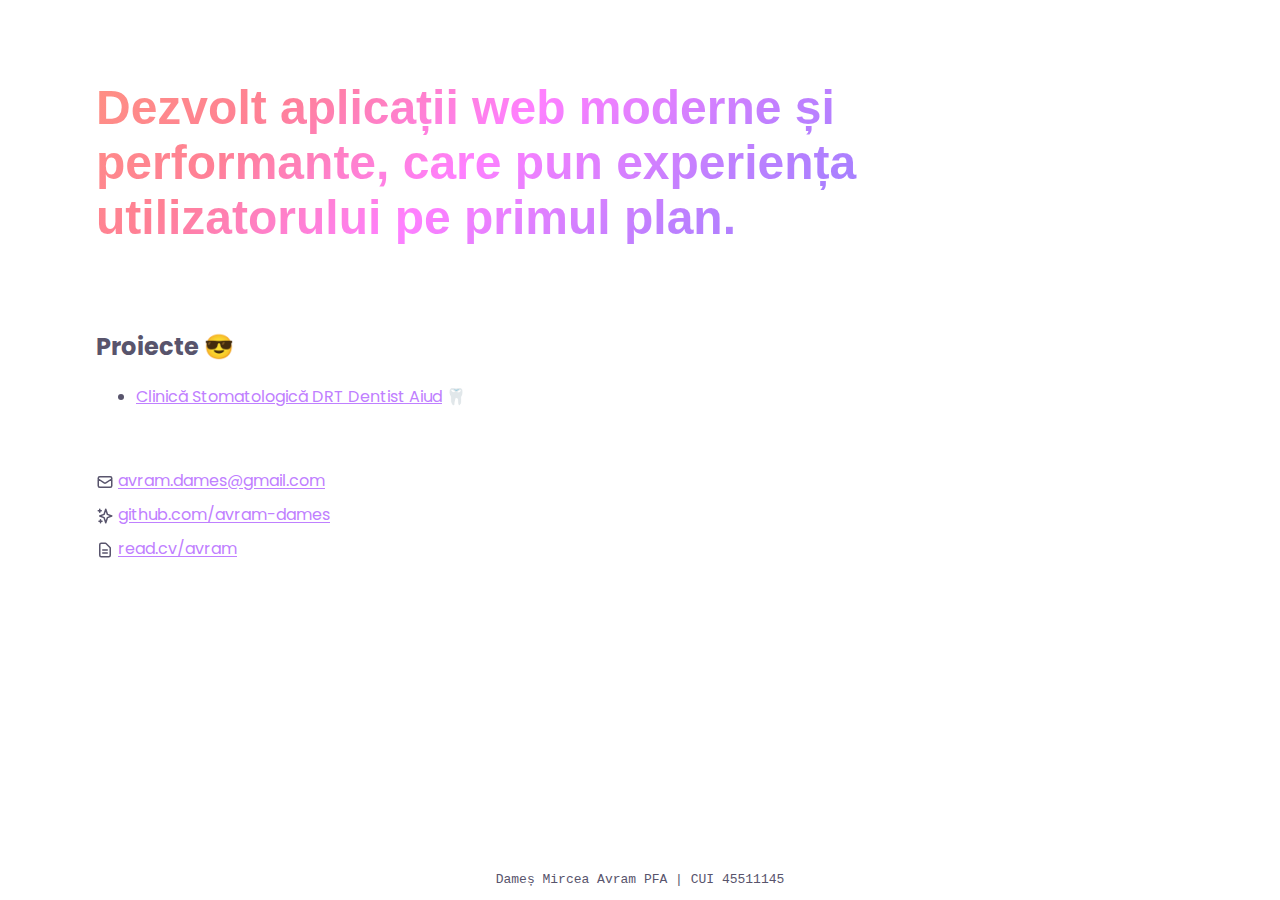
==== index.html @ 1227e177 "update links" ====
<!doctype html>

<html lang="en">

<head>
    <meta charset="utf-8">

    <title>Avram Dameș</title>
    <meta name="description"
        content="Avram Dameș Persoană Fizică Autorizată în Aiud, Județul Alba, prestez servicii de dezvoltare aplicații web moderne și performante, care pun experiența utilizatorului pe primul plan. Ofer servicii de consultanță pe proiecte de digitalizare, web design, web development, platforme de e-commerce, website-uri de prezentare, bloguri, etc.">
    <meta name="author" content="Avram Dameș">

    <meta name="viewport" content="width=device-width,initial-scale=1.0">

    <link rel="icon"
        href="data:image/svg+xml,<svg xmlns=%22http://www.w3.org/2000/svg%22 viewBox=%220 0 100 100%22><text y=%22.9em%22 font-size=%2290%22>👋</text></svg>">

    <link rel="stylesheet" href="css/styles.css?v=1.0">
    <link rel="preconnect" href="https://fonts.googleapis.com">
    <link rel="preconnect" href="https://fonts.gstatic.com" crossorigin>
    <link href="https://fonts.googleapis.com/css2?family=NunitoSans:wght@700&family=Poppins:wght@500&display=swap"
        rel="stylesheet">
</head>

<header>
    <h1>Dezvolt aplicații web moderne și performante, care pun experiența utilizatorului pe primul plan.</h1>
</header>

<div class="content">
    <section class="projects-gallery">
        <h2>Proiecte 😎</h2>
        <p>
        <ul>
            <li><a href="https://drtdentist.ro/">Clinică Stomatologică DRT Dentist Aiud</a> 🦷</li>
        </ul>
        </p>
    </section>

    <section class="contact">

        <p>
            <svg class="contact-icon" fill="none" stroke="currentColor" viewBox="0 0 24 24"
                xmlns="http://www.w3.org/2000/svg">
                <path stroke-linecap="round" stroke-linejoin="round" stroke-width="2"
                    d="M3 8l7.89 5.26a2 2 0 002.22 0L21 8M5 19h14a2 2 0 002-2V7a2 2 0 00-2-2H5a2 2 0 00-2 2v10a2 2 0 002 2z">
                </path>
            </svg>
            <a href="mailto:avram.dames@gmail.com">
                avram.dames@gmail.com
            </a>
        </p>

        <p>
            <svg xmlns="http://www.w3.org/2000/svg" class="contact-icon" fill="none" viewBox="0 0 24 24"
                stroke="currentColor">
                <path stroke-linecap="round" stroke-linejoin="round" stroke-width="2"
                    d="M5 3v4M3 5h4M6 17v4m-2-2h4m5-16l2.286 6.857L21 12l-5.714 2.143L13 21l-2.286-6.857L5 12l5.714-2.143L13 3z" />
            </svg>
            <a href="https://github.com/avram-dames" target="_">github.com/avram-dames</a>
        </p>

        <p>
            <svg xmlns="http://www.w3.org/2000/svg" class="contact-icon" fill="none" viewBox="0 0 24 24"
                stroke="currentColor">
                <path stroke-linecap="round" stroke-linejoin="round" stroke-width="2"
                    d="M9 12h6m-6 4h6m2 5H7a2 2 0 01-2-2V5a2 2 0 012-2h5.586a1 1 0 01.707.293l5.414 5.414a1 1 0 01.293.707V19a2 2 0 01-2 2z" />
            </svg>
            <a href="https://read.cv/avram" target="_">read.cv/avram</a>
        </p>


    </section>
</div>

<footer>
    <p>
        Dameș Mircea Avram PFA | CUI 45511145
    </p>
</footer>

<body>
    <script>
        if (window.matchMedia && window.matchMedia('(prefers-color-scheme: dark)').matches) {
            document.body.classList.add("dark-mode");
        }
    </script>
</body>

</html>
---- css/styles.css ----
html, body {
    height: 100%;
}

body {
    font-family: 'Poppins', sans-serif;
    color: #58546C;
    display: flex;
    flex-direction: column;
    margin: 0 1em;
}

.content {
    flex: 1 0 auto;
}

.dark-mode {
    background-color: #1a1919;
    color: #FF8095;
}

header h1 {
    font-family: 'Nunito', sans-serif;
    font-size: 2.2em;
    padding-top: 1em;
    max-width: 30ch;
    background: linear-gradient(137deg, rgba(254, 148, 127, 1) 0%, rgba(255, 128, 149, 1) 25%, rgba(255, 128, 255, 1) 50%, rgba(191, 128, 255, 1) 75%, rgba(149, 128, 255, 1) 100%);
    -webkit-background-clip: text;
    -webkit-text-fill-color: transparent;
}

.projects-gallery {
    padding-top: 2em;
}

.contact {
    padding-top: 2em;
}

.contact-icon {
    width: 18px;
    vertical-align: middle;
}


.contact p {
    line-height: 0.2em;
    margin-bottom: 0.2em;
}

footer {
    margin-top: 20px;
    flex-shrink: 0;
    text-align: center;
    font-family: 'Courier New', Courier, monospace;
    font-weight: 100;
    font-size: small;
}


li {
    margin: 0.8em 0;
}

a:link {
    color: #BF80FF;
}

a:visited {
    color: #9580FF;
}

a:hover {
    color: #FF80FF;
}

a:active {
    color: #FF8095;
}

.dark-mode a:link {
    color: #BF80FF;
}

.dark-mode a:visited {
    color: #9580FF;
}

.dark-mode a:hover {
    color: #FF80FF;
}

.dark-mode a:active {
    color: #FF8095;
}

@media only screen and (min-width: 600px) {
    body {
        margin: 0 6em;
    }
    header h1 {
        font-size: 3em;
    }
    li {
        margin: 0.1em 0;
    }
}
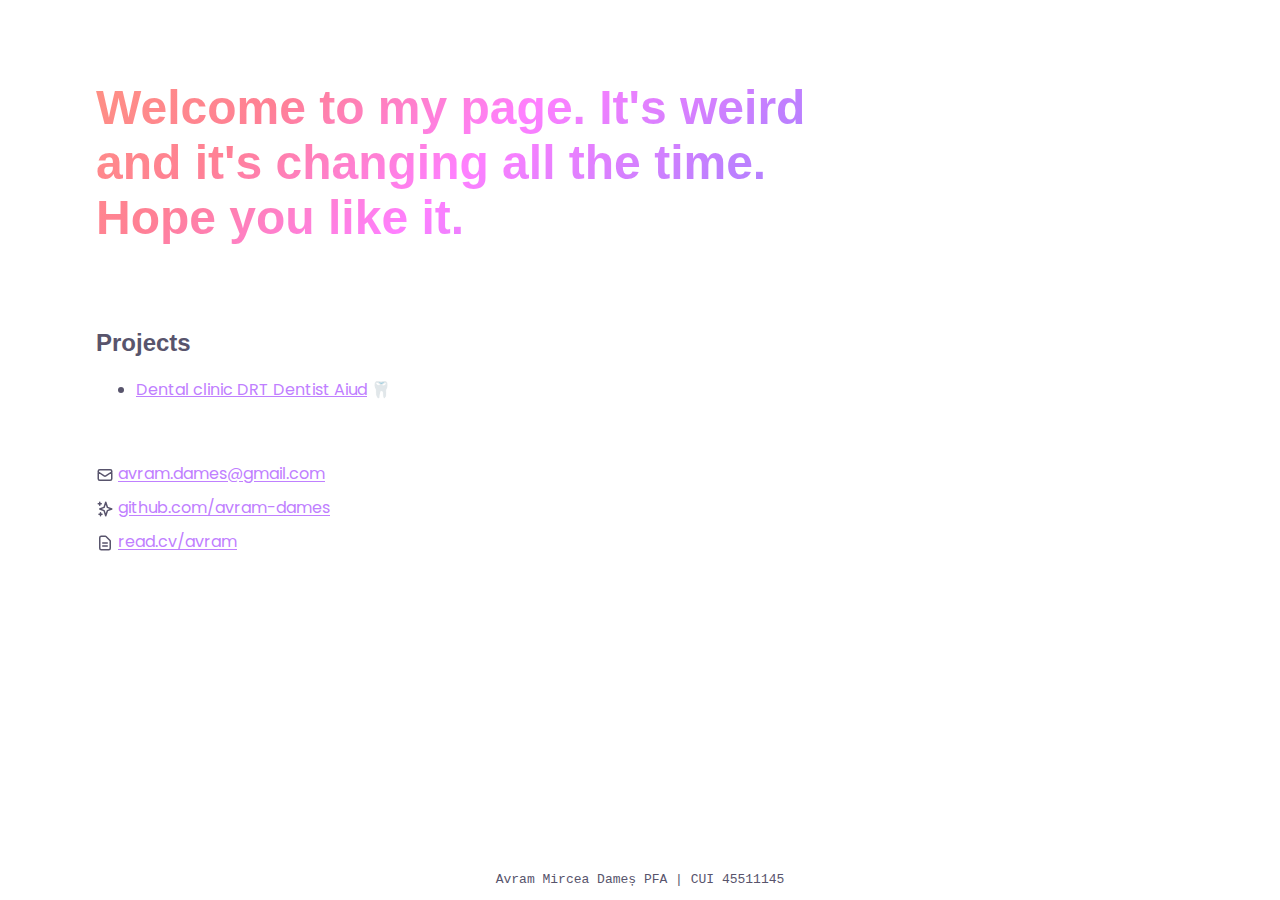
==== commit 57993c39: "update page" ====
--- a/index.html
+++ b/index.html
@@ -7,7 +7,7 @@
 
     <title>Avram Dameș</title>
     <meta name="description"
-        content="Avram Dameș Persoană Fizică Autorizată în Aiud, Județul Alba, prestez servicii de dezvoltare aplicații web moderne și performante, care pun experiența utilizatorului pe primul plan. Ofer servicii de consultanță pe proiecte de digitalizare, web design, web development, platforme de e-commerce, website-uri de prezentare, bloguri, etc.">
+        content="Web Developer - Avram Dameș Persoană Fizică Autorizată în Aiud, Județul Alba.">
     <meta name="author" content="Avram Dameș">
 
     <meta name="viewport" content="width=device-width,initial-scale=1.0">
@@ -15,7 +15,7 @@
     <link rel="icon"
         href="data:image/svg+xml,<svg xmlns=%22http://www.w3.org/2000/svg%22 viewBox=%220 0 100 100%22><text y=%22.9em%22 font-size=%2290%22>👋</text></svg>">
 
-    <link rel="stylesheet" href="css/styles.css?v=1.0">
+    <link rel="stylesheet" href="styles.css?v=1.0">
     <link rel="preconnect" href="https://fonts.googleapis.com">
     <link rel="preconnect" href="https://fonts.gstatic.com" crossorigin>
     <link href="https://fonts.googleapis.com/css2?family=NunitoSans:wght@700&family=Poppins:wght@500&display=swap"
@@ -23,15 +23,15 @@
 </head>
 
 <header>
-    <h1>Dezvolt aplicații web moderne și performante, care pun experiența utilizatorului pe primul plan.</h1>
+    <h1>Welcome to my page. It's weird and it's changing all the time. Hope you like it.</h1>
 </header>
 
 <div class="content">
     <section class="projects-gallery">
-        <h2>Proiecte 😎</h2>
+        <h2>Projects</h2>
         <p>
         <ul>
-            <li><a href="https://drtdentist.ro/">Clinică Stomatologică DRT Dentist Aiud</a> 🦷</li>
+            <li><a href="https://drtdentist.ro/">Dental clinic DRT Dentist Aiud</a> 🦷</li>
         </ul>
         </p>
     </section>
@@ -74,7 +74,7 @@
 
 <footer>
     <p>
-        Dameș Mircea Avram PFA | CUI 45511145
+        Avram Mircea Dameș PFA | CUI 45511145
     </p>
 </footer>
 
--- a/styles.css
+++ b/styles.css
@@ -0,0 +1,111 @@
+html, body {
+    height: 100%;
+}
+
+body {
+    font-family: 'Poppins', sans-serif;
+    color: #58546C;
+    display: flex;
+    flex-direction: column;
+    margin: 0 1em;
+}
+
+.content {
+    flex: 1 0 auto;
+}
+
+.dark-mode {
+    background-color: #1a1919;
+    color: #FF8095;
+}
+
+header h1 {
+    font-family: 'Nunito', sans-serif;
+    font-size: 2.2em;
+    padding-top: 1em;
+    max-width: 30ch;
+    background: linear-gradient(137deg, rgba(254, 148, 127, 1) 0%, rgba(255, 128, 149, 1) 25%, rgba(255, 128, 255, 1) 50%, rgba(191, 128, 255, 1) 75%, rgba(149, 128, 255, 1) 100%);
+    -webkit-background-clip: text;
+    -webkit-text-fill-color: transparent;
+}
+
+h2 {
+    font-family: 'Nunito', sans-serif;
+}
+
+.projects-gallery {
+    padding-top: 2em;
+}
+
+.contact {
+    padding-top: 2em;
+}
+
+.contact-icon {
+    width: 18px;
+    vertical-align: middle;
+}
+
+
+.contact p {
+    line-height: 0.2em;
+    margin-bottom: 0.2em;
+}
+
+footer {
+    margin-top: 20px;
+    flex-shrink: 0;
+    text-align: center;
+    font-family: 'Courier New', Courier, monospace;
+    font-weight: 100;
+    font-size: small;
+}
+
+
+li {
+    margin: 0.8em 0;
+}
+
+a:link {
+    color: #BF80FF;
+}
+
+a:visited {
+    color: #9580FF;
+}
+
+a:hover {
+    color: #FF80FF;
+}
+
+a:active {
+    color: #FF8095;
+}
+
+.dark-mode a:link {
+    color: #BF80FF;
+}
+
+.dark-mode a:visited {
+    color: #9580FF;
+}
+
+.dark-mode a:hover {
+    color: #FF80FF;
+}
+
+.dark-mode a:active {
+    color: #FF8095;
+}
+
+@media only screen and (min-width: 600px) {
+    body {
+        margin: 0 6em;
+    }
+    header h1 {
+        font-size: 3em;
+    }
+    li {
+        margin: 0.1em 0;
+    }
+}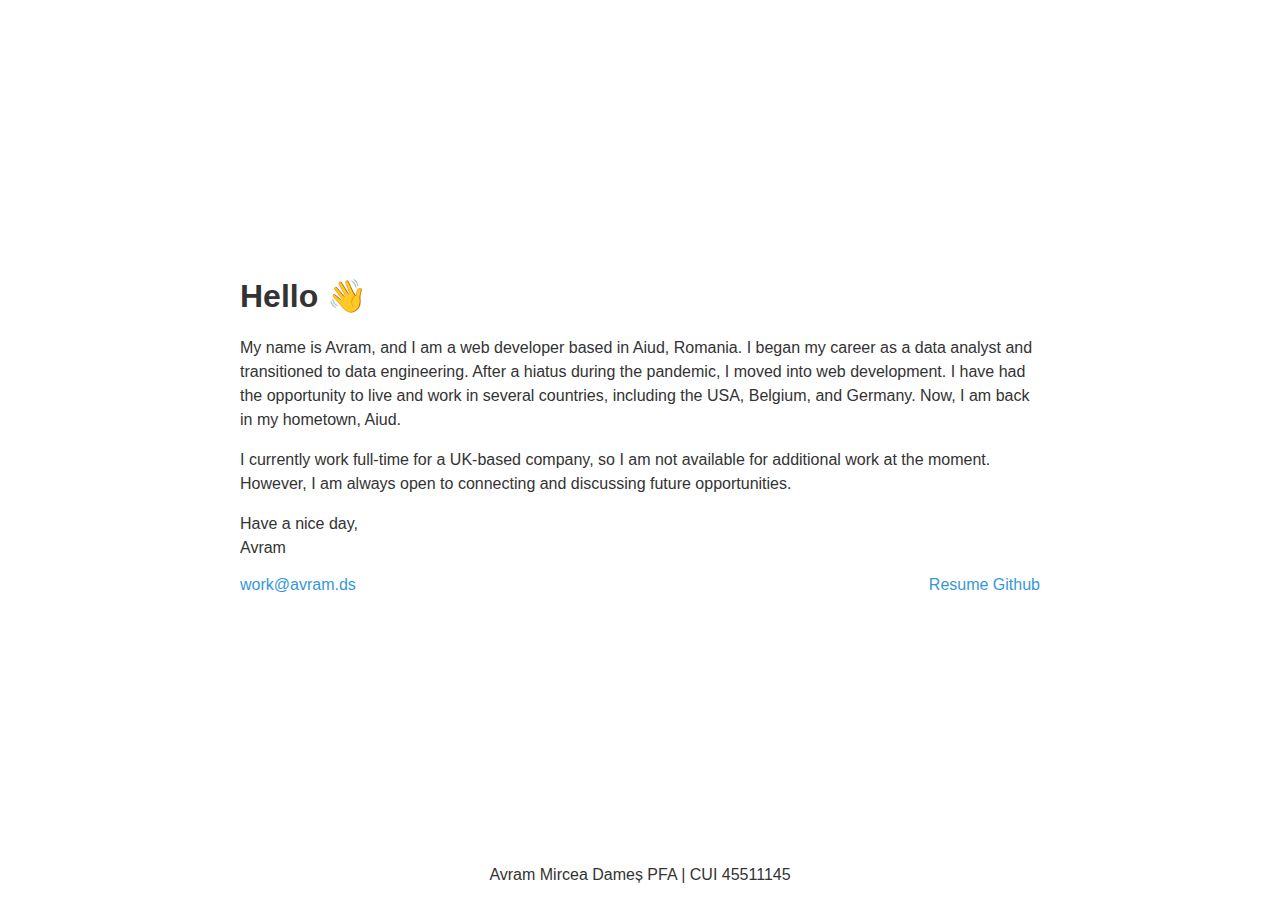
==== commit ce4340aa: "update website" ====
--- a/index.html
+++ b/index.html
@@ -1,89 +1,90 @@
-<!doctype html>
+<!DOCTYPE html>
+<html lang="en">
+<head>
+    <meta charset="UTF-8">
+    <meta name="viewport" content="width=device-width, initial-scale=1.0">
+    <title>Avram Dameș</title>
+    <style>
+        body {
+            font-family: Arial, sans-serif;
+            margin: 0;
+            padding: 0 1.25rem;
+            color: #333;
+            display: flex;
+            flex-direction: column;
+            align-items: center;
+            min-height: 100vh;
+        }
+        article {
+            display: flex;
+            flex-direction: column;
+            justify-content: center;
+            flex-grow: 1;
+            max-width: 800px;
+            word-wrap: break-word;
+            overflow-wrap: break-word;
+        }
+        p {
+            line-height: 1.5;
+        }
+        ul {
+            padding-left: 1.25rem;
+        }
+        ul li {
+            margin-bottom: .5rem;
+        }
+        a {
+            color: #3498db;
+            text-decoration: none;
+        }
+        a:hover {
+            text-decoration: underline;
+        }
+        footer {
+            text-align: center;
+            padding: 1rem 0;
+        }
+        .contact {
+            display: flex;
+            justify-content: space-between;
+        }
+        @media (max-width: 600px) {
+            body {
+                padding: 10px;
+            }
+        }
+        @media (prefers-color-scheme: dark) {
+            body {
+                background-color: #121212;
+                color: #ffffff;
+            }
+            a {
+                color: #82aaff;
+            }
+        }
+    </style>
+</head>
+<body>
+    <article>
+        <section>
+            <h1>Hello 👋</h1>
+            <p>My name is Avram, and I am a web developer based in Aiud, Romania. I began my career as a data analyst and transitioned to data engineering. After a hiatus during the pandemic, I moved into web development. I have had the opportunity to live and work in several countries, including the USA, Belgium, and Germany. Now, I am back in my hometown, Aiud.</p>
+            <p>I currently work full-time for a UK-based company, so I am not available for additional work at the moment. However, I am always open to connecting and discussing future opportunities.</p>
+            <p>Have a nice day,<br>Avram</p>
+        </section>
+        <section class="contact">
+            <div>
+                <a href= "mailto: work@avram.ds">work@avram.ds</a>
+            </div>
+            <div>
+                <a href="https://read.cv/avram" target="_blank">Resume</a>
+                <a href="https://github.com/avram-dames" target="_blank">Github</a>
+            </div>
+        </section>
+    </article>
 
-<html lang="en">
-
-<head>
-    <meta charset="utf-8">
-
-    <title>Avram Dameș</title>
-    <meta name="description"
-        content="Web Developer - Avram Dameș Persoană Fizică Autorizată în Aiud, Județul Alba.">
-    <meta name="author" content="Avram Dameș">
-
-    <meta name="viewport" content="width=device-width,initial-scale=1.0">
-
-    <link rel="icon"
-        href="data:image/svg+xml,<svg xmlns=%22http://www.w3.org/2000/svg%22 viewBox=%220 0 100 100%22><text y=%22.9em%22 font-size=%2290%22>👋</text></svg>">
-
-    <link rel="stylesheet" href="styles.css?v=1.0">
-    <link rel="preconnect" href="https://fonts.googleapis.com">
-    <link rel="preconnect" href="https://fonts.gstatic.com" crossorigin>
-    <link href="https://fonts.googleapis.com/css2?family=NunitoSans:wght@700&family=Poppins:wght@500&display=swap"
-        rel="stylesheet">
-</head>
-
-<header>
-    <h1>Welcome to my page. It's weird and it's changing all the time. Hope you like it.</h1>
-</header>
-
-<div class="content">
-    <section class="projects-gallery">
-        <h2>Projects</h2>
-        <p>
-        <ul>
-            <li><a href="https://drtdentist.ro/">Dental clinic DRT Dentist Aiud</a> 🦷</li>
-        </ul>
-        </p>
-    </section>
-
-    <section class="contact">
-
-        <p>
-            <svg class="contact-icon" fill="none" stroke="currentColor" viewBox="0 0 24 24"
-                xmlns="http://www.w3.org/2000/svg">
-                <path stroke-linecap="round" stroke-linejoin="round" stroke-width="2"
-                    d="M3 8l7.89 5.26a2 2 0 002.22 0L21 8M5 19h14a2 2 0 002-2V7a2 2 0 00-2-2H5a2 2 0 00-2 2v10a2 2 0 002 2z">
-                </path>
-            </svg>
-            <a href="mailto:avram.dames@gmail.com">
-                avram.dames@gmail.com
-            </a>
-        </p>
-
-        <p>
-            <svg xmlns="http://www.w3.org/2000/svg" class="contact-icon" fill="none" viewBox="0 0 24 24"
-                stroke="currentColor">
-                <path stroke-linecap="round" stroke-linejoin="round" stroke-width="2"
-                    d="M5 3v4M3 5h4M6 17v4m-2-2h4m5-16l2.286 6.857L21 12l-5.714 2.143L13 21l-2.286-6.857L5 12l5.714-2.143L13 3z" />
-            </svg>
-            <a href="https://github.com/avram-dames" target="_">github.com/avram-dames</a>
-        </p>
-
-        <p>
-            <svg xmlns="http://www.w3.org/2000/svg" class="contact-icon" fill="none" viewBox="0 0 24 24"
-                stroke="currentColor">
-                <path stroke-linecap="round" stroke-linejoin="round" stroke-width="2"
-                    d="M9 12h6m-6 4h6m2 5H7a2 2 0 01-2-2V5a2 2 0 012-2h5.586a1 1 0 01.707.293l5.414 5.414a1 1 0 01.293.707V19a2 2 0 01-2 2z" />
-            </svg>
-            <a href="https://read.cv/avram" target="_">read.cv/avram</a>
-        </p>
-
-
-    </section>
-</div>
-
-<footer>
-    <p>
+    <footer>    
         Avram Mircea Dameș PFA | CUI 45511145
-    </p>
-</footer>
-
-<body>
-    <script>
-        if (window.matchMedia && window.matchMedia('(prefers-color-scheme: dark)').matches) {
-            document.body.classList.add("dark-mode");
-        }
-    </script>
+    </footer>
 </body>
-
-</html>+</html>
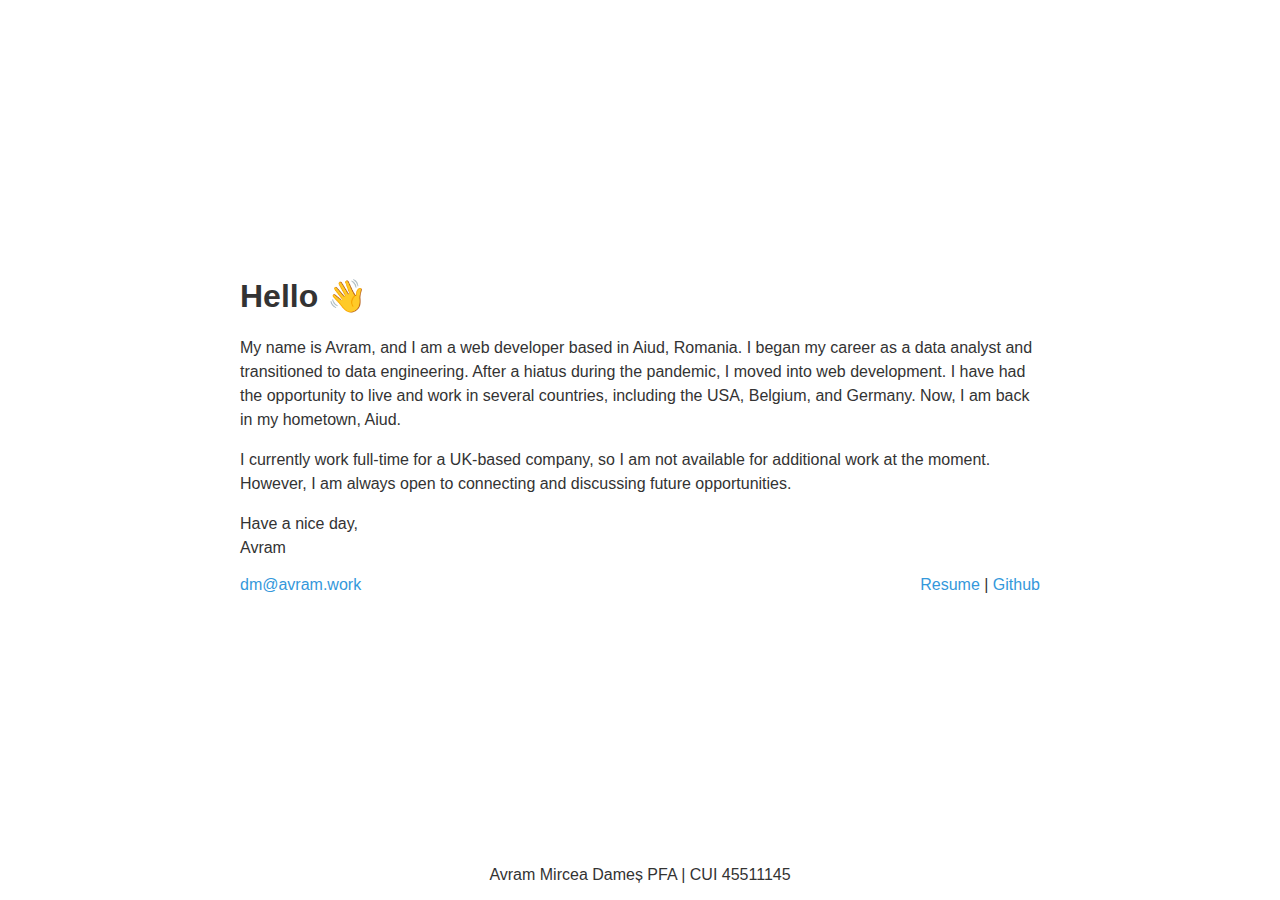
==== commit c828a7fe: "update email address" ====
--- a/index.html
+++ b/index.html
@@ -74,10 +74,10 @@
         </section>
         <section class="contact">
             <div>
-                <a href= "mailto: work@avram.ds">work@avram.ds</a>
+                <a href= "mailto: work@avram.ds">dm@avram.work</a>
             </div>
             <div>
-                <a href="https://read.cv/avram" target="_blank">Resume</a>
+                <a href="https://read.cv/avram" target="_blank">Resume</a> | 
                 <a href="https://github.com/avram-dames" target="_blank">Github</a>
             </div>
         </section>
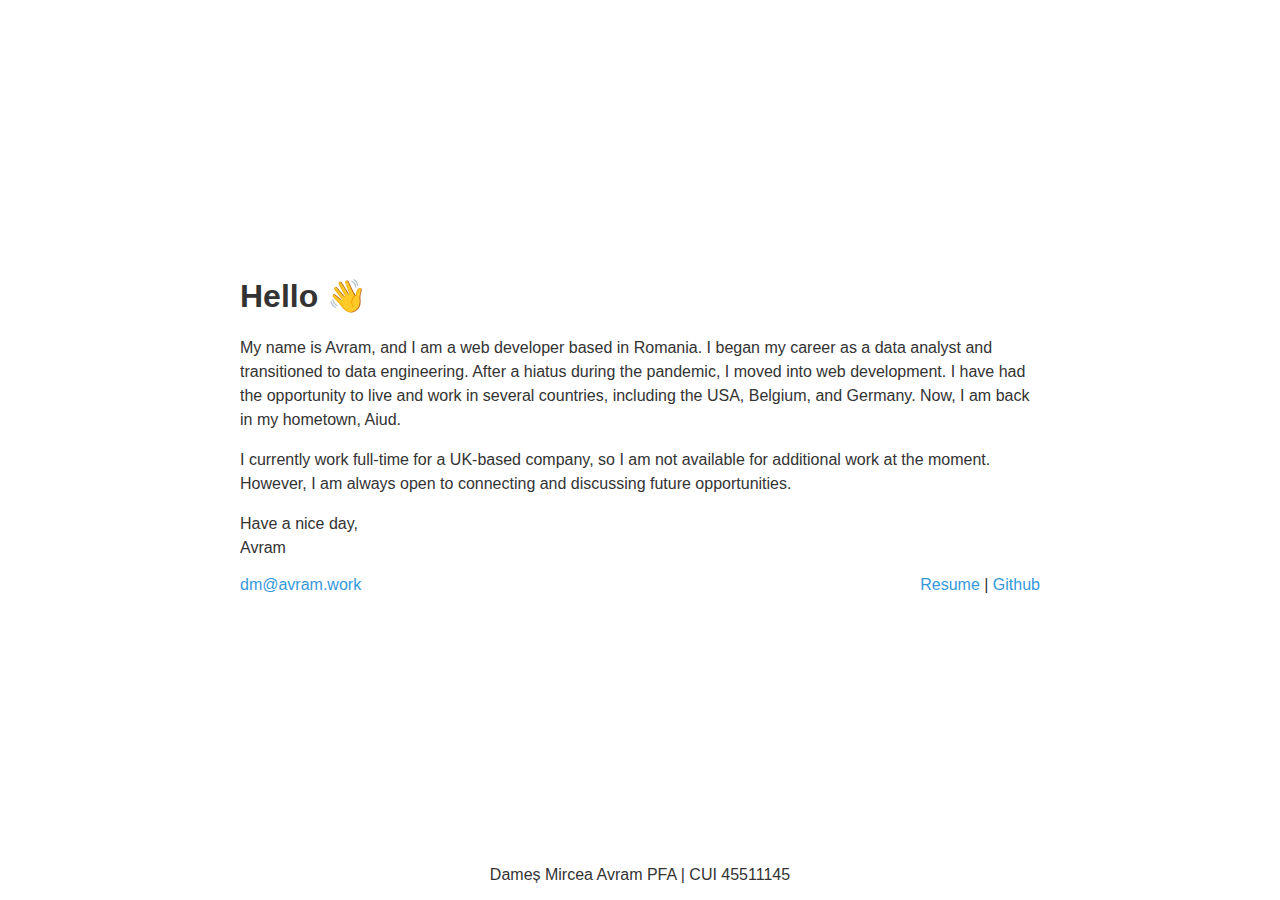
==== commit ac7eb687: "update text" ====
--- a/index.html
+++ b/index.html
@@ -68,7 +68,7 @@
     <article>
         <section>
             <h1>Hello 👋</h1>
-            <p>My name is Avram, and I am a web developer based in Aiud, Romania. I began my career as a data analyst and transitioned to data engineering. After a hiatus during the pandemic, I moved into web development. I have had the opportunity to live and work in several countries, including the USA, Belgium, and Germany. Now, I am back in my hometown, Aiud.</p>
+            <p>My name is Avram, and I am a web developer based in Romania. I began my career as a data analyst and transitioned to data engineering. After a hiatus during the pandemic, I moved into web development. I have had the opportunity to live and work in several countries, including the USA, Belgium, and Germany. Now, I am back in my hometown, Aiud.</p>
             <p>I currently work full-time for a UK-based company, so I am not available for additional work at the moment. However, I am always open to connecting and discussing future opportunities.</p>
             <p>Have a nice day,<br>Avram</p>
         </section>
@@ -84,7 +84,7 @@
     </article>
 
     <footer>    
-        Avram Mircea Dameș PFA | CUI 45511145
+        Dameș Mircea Avram PFA | CUI 45511145
     </footer>
 </body>
 </html>
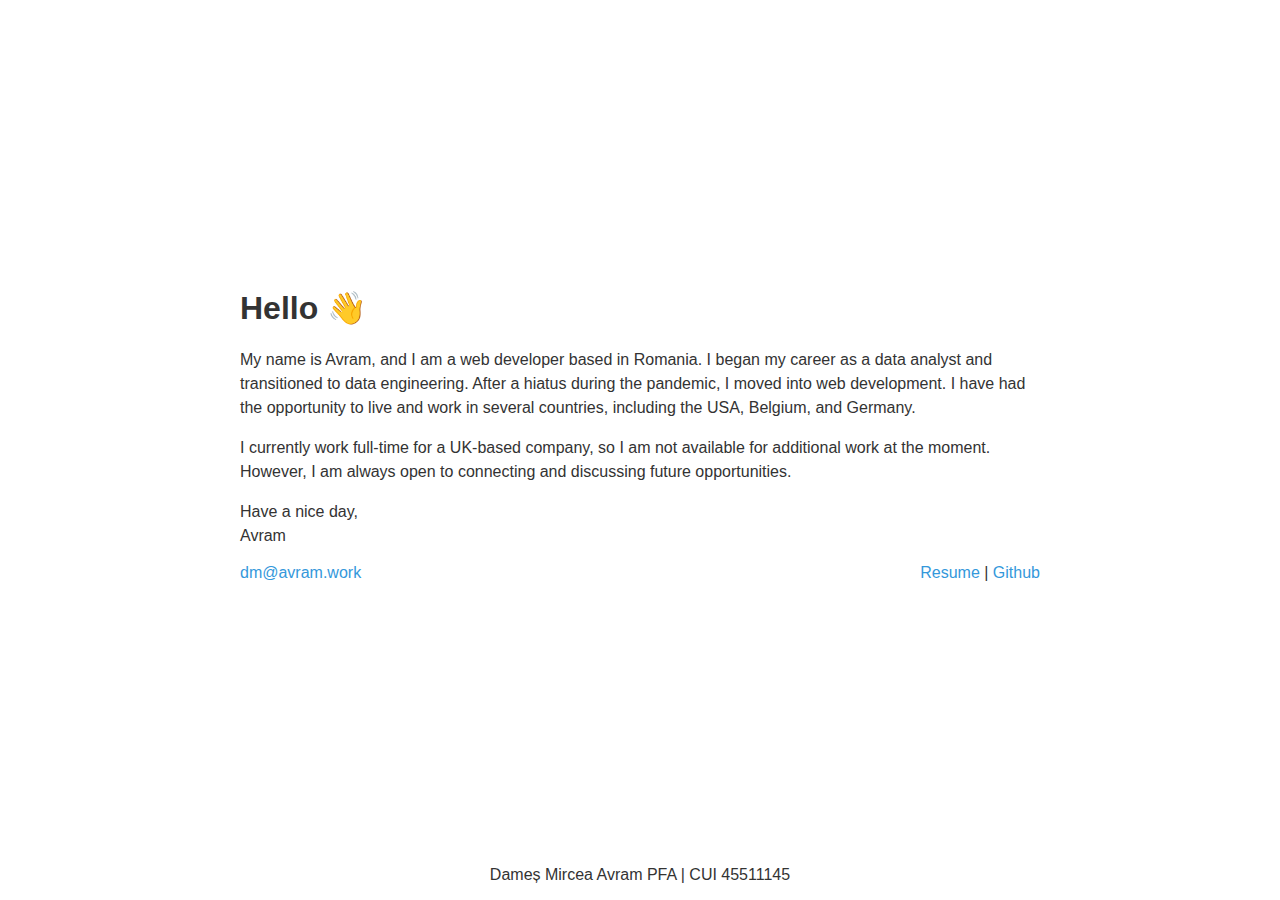
==== commit 2937124d: "update email" ====
--- a/index.html
+++ b/index.html
@@ -68,13 +68,13 @@
     <article>
         <section>
             <h1>Hello 👋</h1>
-            <p>My name is Avram, and I am a web developer based in Romania. I began my career as a data analyst and transitioned to data engineering. After a hiatus during the pandemic, I moved into web development. I have had the opportunity to live and work in several countries, including the USA, Belgium, and Germany. Now, I am back in my hometown, Aiud.</p>
+            <p>My name is Avram, and I am a web developer based in Romania. I began my career as a data analyst and transitioned to data engineering. After a hiatus during the pandemic, I moved into web development. I have had the opportunity to live and work in several countries, including the USA, Belgium, and Germany.</p>
             <p>I currently work full-time for a UK-based company, so I am not available for additional work at the moment. However, I am always open to connecting and discussing future opportunities.</p>
             <p>Have a nice day,<br>Avram</p>
         </section>
         <section class="contact">
             <div>
-                <a href= "mailto: work@avram.ds">dm@avram.work</a>
+                <a href= "mailto: dm@avram.work">dm@avram.work</a>
             </div>
             <div>
                 <a href="https://read.cv/avram" target="_blank">Resume</a> | 
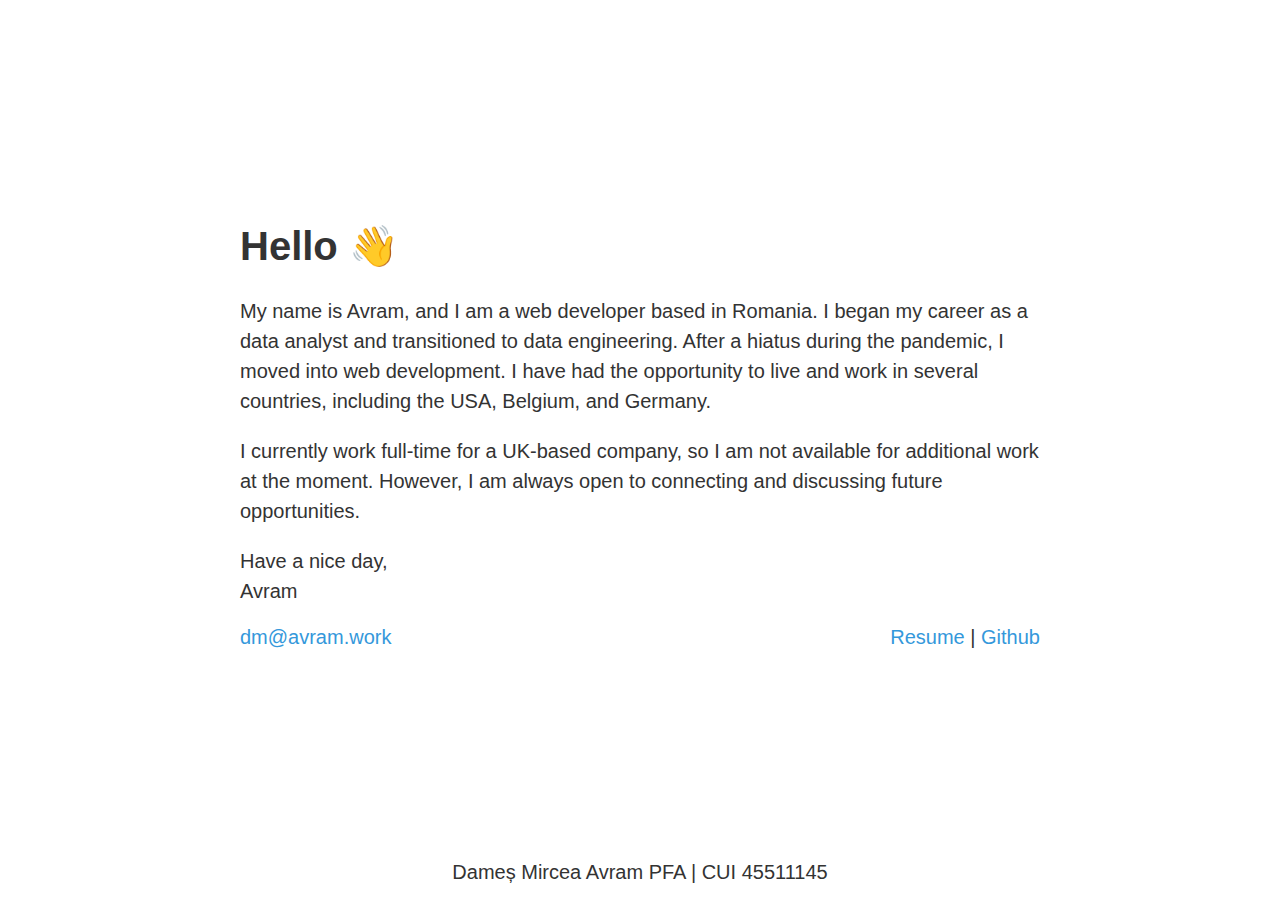
==== commit 53e705d6: "increase font size" ====
--- a/index.html
+++ b/index.html
@@ -7,6 +7,7 @@
     <style>
         body {
             font-family: Arial, sans-serif;
+            font-size: 1.25rem;
             margin: 0;
             padding: 0 1.25rem;
             color: #333;
